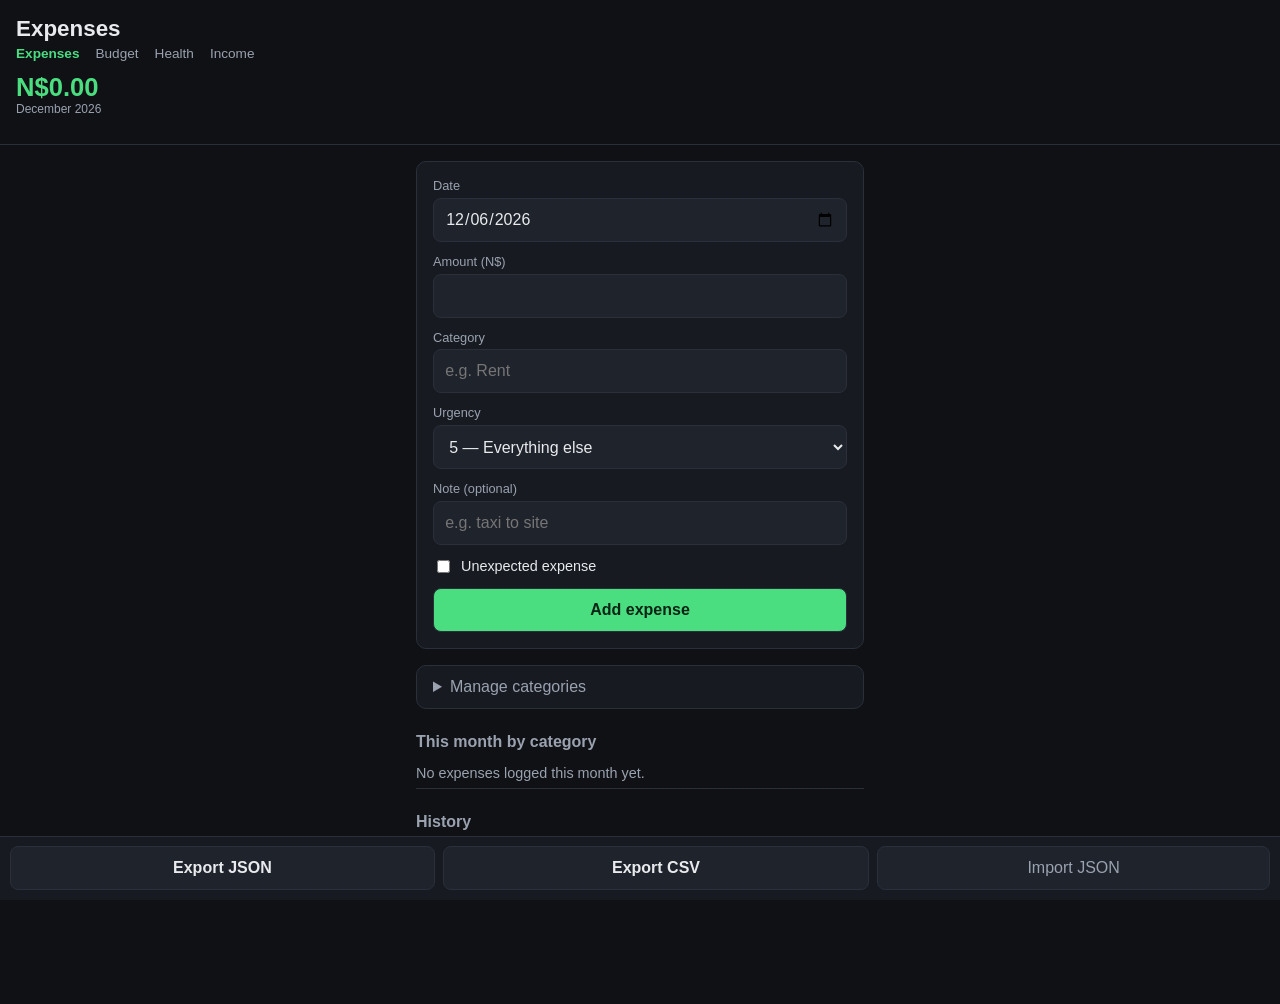
==== index.html @ 2bbeb529 "Split category into free-text name + separate urgency selector Category was a locked dropdown with t" ====
<!doctype html>
<html lang="en">
<head>
<meta charset="utf-8">
<meta name="viewport" content="width=device-width, initial-scale=1, viewport-fit=cover">
<meta name="theme-color" content="#0f1115">
<title>Expenses</title>
<link rel="manifest" href="manifest.json">
<link rel="icon" href="icon.svg" type="image/svg+xml">
<link rel="apple-touch-icon" href="icon-192.png">
<link rel="stylesheet" href="style.css">
</head>
<body>
<header>
  <h1>Expenses</h1>
  <nav class="pageNav">
    <span class="navActive">Expenses</span>
    <a class="navLink" href="budget.html">Budget</a>
    <a class="navLink" href="health.html">Health</a>
    <a class="navLink" href="income.html">Income</a>
  </nav>
  <div id="monthSummary" class="monthSummary"></div>
  <div id="unexpectedSummary" class="unexpectedSummary"></div>
</header>

<main>
  <form id="expenseForm">
    <input type="hidden" id="editId">
    <div class="field">
      <label for="date">Date</label>
      <input type="date" id="date" required>
    </div>
    <div class="field">
      <label for="amount">Amount (N$)</label>
      <input type="number" id="amount" step="0.01" min="0" inputmode="decimal" required>
    </div>
    <div class="field">
      <label for="category">Category</label>
      <input type="text" id="category" list="categoryOptions" required placeholder="e.g. Rent">
      <datalist id="categoryOptions"></datalist>
    </div>
    <div class="field">
      <label for="urgency">Urgency</label>
      <select id="urgency" required>
        <option value="1">1 — Household floor</option>
        <option value="2">2 — Health</option>
        <option value="3">3 — Track 1 setup</option>
        <option value="4">4 — Homelab / tooling (gated)</option>
        <option value="5">5 — Everything else</option>
      </select>
    </div>
    <div class="field">
      <label for="note">Note (optional)</label>
      <input type="text" id="note" placeholder="e.g. taxi to site">
    </div>
    <div class="field checkboxField">
      <label for="unexpected"><input type="checkbox" id="unexpected"> Unexpected expense</label>
    </div>
    <div class="formActions">
      <button type="submit" id="submitBtn">Add expense</button>
      <button type="button" id="cancelEditBtn" hidden>Cancel</button>
    </div>
  </form>

  <details class="categoryManager">
    <summary>Manage categories</summary>
    <ul id="categoryList" class="categoryList"></ul>
    <div class="field inline">
      <input type="text" id="newCategory" placeholder="New category name">
      <select id="newCategoryUrgency">
        <option value="1">1</option>
        <option value="2">2</option>
        <option value="3">3</option>
        <option value="4">4</option>
        <option value="5" selected>5</option>
      </select>
      <button type="button" id="addCategoryBtn">Add</button>
    </div>
  </details>

  <section id="summary">
    <h2>This month by category</h2>
    <ul id="categorySummary" class="categorySummary"></ul>
  </section>

  <section id="history">
    <h2>History</h2>
    <div id="expenseGroups"></div>
  </section>
</main>

<footer>
  <button type="button" id="exportJsonBtn">Export JSON</button>
  <button type="button" id="exportCsvBtn">Export CSV</button>
  <label class="importLabel">
    Import JSON
    <input type="file" id="importFile" accept="application/json" hidden>
  </label>
</footer>

<script src="app.js" defer></script>
</body>
</html>
---- style.css ----
:root {
  --bg: #0f1115;
  --surface: #171a21;
  --surface-2: #1f232c;
  --border: #2a2f3a;
  --text: #e8eaed;
  --text-dim: #9aa2af;
  --accent: #4ade80;
  --danger: #f87171;
  --radius: 10px;
}

* { box-sizing: border-box; }

body {
  margin: 0;
  background: var(--bg);
  color: var(--text);
  font-family: -apple-system, BlinkMacSystemFont, "Segoe UI", Roboto, sans-serif;
  padding-bottom: 5rem;
}

header {
  padding: 1rem 1rem 0.5rem;
  position: sticky;
  top: 0;
  background: var(--bg);
  z-index: 5;
  border-bottom: 1px solid var(--border);
}

h1 { margin: 0 0 0.25rem; font-size: 1.4rem; }
h2 { font-size: 1rem; color: var(--text-dim); margin: 1.5rem 0 0.5rem; }

.monthSummary {
  font-size: 1.6rem;
  font-weight: 700;
  color: var(--accent);
  padding-bottom: 0.75rem;
}
.monthSummary small {
  display: block;
  font-size: 0.75rem;
  font-weight: 400;
  color: var(--text-dim);
}

.unexpectedSummary {
  font-size: 0.8rem;
  color: var(--danger);
  padding-bottom: 0.5rem;
}

.urgencyTag {
  display: inline-block;
  font-size: 0.65rem;
  font-weight: 600;
  color: var(--text-dim);
  border: 1px solid var(--border);
  border-radius: 4px;
  padding: 0.05rem 0.35rem;
  vertical-align: middle;
}

.categoryList small { color: var(--text-dim); }

.badge {
  display: inline-block;
  font-size: 0.65rem;
  font-weight: 600;
  color: var(--danger);
  border: 1px solid var(--danger);
  border-radius: 4px;
  padding: 0.05rem 0.35rem;
  vertical-align: middle;
  margin-left: 0.3rem;
}

.pageNav {
  display: flex;
  gap: 1rem;
  padding-bottom: 0.75rem;
}
.navLink {
  color: var(--text-dim);
  text-decoration: none;
  font-size: 0.85rem;
}
.navActive {
  color: var(--accent);
  font-size: 0.85rem;
  font-weight: 600;
}

.quitSection, .netSection { margin-bottom: 1.5rem; }

.todayCard {
  background: var(--surface);
  border: 1px solid var(--border);
  border-radius: var(--radius);
  padding: 1rem;
  text-align: center;
  margin-bottom: 1rem;
}
.todayDate { color: var(--text-dim); font-size: 0.85rem; margin-bottom: 0.75rem; }
.todayActions { display: flex; gap: 0.5rem; }
.cleanBtn, .slipBtn {
  flex: 1;
  background: var(--surface-2);
  color: var(--text);
}
.cleanBtn.active { background: var(--accent); color: #0a2415; }
.slipBtn.active { background: var(--danger); color: #2a0a0a; }
.todayStatus { margin-top: 0.75rem; font-size: 0.85rem; color: var(--text-dim); }

.statRow { display: flex; gap: 0.5rem; margin-bottom: 1.5rem; }
.stat {
  flex: 1;
  background: var(--surface);
  border: 1px solid var(--border);
  border-radius: 8px;
  padding: 0.75rem 0.5rem;
  text-align: center;
}
.stat span { display: block; font-size: 1.3rem; font-weight: 700; }
.stat.accent span { color: var(--accent); }
.stat small { color: var(--text-dim); font-size: 0.7rem; }

.logClean { color: var(--accent); font-weight: 600; font-size: 0.9rem; }
.logSlip { color: var(--danger); font-weight: 600; font-size: 0.9rem; }

.netSection {
  background: var(--surface);
  border: 1px solid var(--border);
  border-radius: var(--radius);
  padding: 0.75rem 1rem;
}

.budgetGroup { margin-bottom: 1.25rem; }
.budgetGroup h2 { font-size: 0.85rem; color: var(--text-dim); margin: 0 0 0.5rem; }

.budgetRow {
  display: flex;
  justify-content: space-between;
  align-items: center;
  gap: 0.75rem;
  background: var(--surface);
  border: 1px solid var(--border);
  border-radius: 8px;
  padding: 0.5rem 0.75rem;
  margin-bottom: 0.4rem;
}
.budgetRow label { font-size: 0.85rem; color: var(--text); flex: 1; }
.budgetRow input { width: 110px; text-align: right; min-height: 38px; }

.budgetTotals {
  margin-top: 1.5rem;
  background: var(--surface);
  border: 1px solid var(--border);
  border-radius: var(--radius);
  padding: 0.75rem 1rem;
}
.totalRow {
  display: flex;
  justify-content: space-between;
  padding: 0.35rem 0;
  font-size: 0.9rem;
  color: var(--text-dim);
}
.totalRow.remaining {
  border-top: 1px solid var(--border);
  margin-top: 0.35rem;
  padding-top: 0.6rem;
  font-weight: 700;
  color: var(--accent);
  font-size: 1.1rem;
}
.totalRow.remaining span:last-child.over { color: var(--danger); }
#remaining.over { color: var(--danger); }

.hint { color: var(--text-dim); font-size: 0.8rem; margin-top: 1rem; text-align: center; }

main { padding: 1rem; max-width: 480px; margin: 0 auto; }

form {
  background: var(--surface);
  border: 1px solid var(--border);
  border-radius: var(--radius);
  padding: 1rem;
}

.field { margin-bottom: 0.75rem; display: flex; flex-direction: column; gap: 0.3rem; }
.field.inline { flex-direction: row; align-items: center; }
.field.inline input { flex: 1; }
.field.checkboxField label { display: flex; align-items: center; gap: 0.5rem; color: var(--text); font-size: 0.9rem; }
.field.checkboxField input { width: auto; min-height: auto; }

label { font-size: 0.8rem; color: var(--text-dim); }

input, select, button {
  font-size: 1rem;
  font-family: inherit;
}

input[type="text"], input[type="number"], input[type="date"], select {
  background: var(--surface-2);
  border: 1px solid var(--border);
  color: var(--text);
  border-radius: 8px;
  padding: 0.6rem 0.7rem;
  min-height: 44px;
  width: 100%;
}

.formActions { display: flex; gap: 0.5rem; margin-top: 0.5rem; }

button {
  min-height: 44px;
  padding: 0.6rem 1rem;
  border-radius: 8px;
  border: 1px solid var(--border);
  background: var(--accent);
  color: #0a2415;
  font-weight: 600;
  flex: 1;
  cursor: pointer;
}

button#cancelEditBtn, footer button {
  background: var(--surface-2);
  color: var(--text);
}

button.deleteBtn { background: var(--surface-2); color: var(--danger); flex: none; padding: 0.4rem 0.7rem; }
button.editBtn { background: var(--surface-2); color: var(--text); flex: none; padding: 0.4rem 0.7rem; }

details.categoryManager {
  margin-top: 1rem;
  background: var(--surface);
  border: 1px solid var(--border);
  border-radius: var(--radius);
  padding: 0.75rem 1rem;
}
details.categoryManager summary { cursor: pointer; color: var(--text-dim); }

ul.categoryList { list-style: none; padding: 0; margin: 0.75rem 0; }
ul.categoryList li {
  display: flex;
  justify-content: space-between;
  align-items: center;
  padding: 0.4rem 0;
  border-bottom: 1px solid var(--border);
  font-size: 0.9rem;
}
ul.categoryList button { flex: none; padding: 0.2rem 0.6rem; min-height: auto; background: var(--surface-2); color: var(--danger); }

ul.categorySummary { list-style: none; padding: 0; margin: 0; }
ul.categorySummary li {
  display: flex;
  justify-content: space-between;
  padding: 0.4rem 0;
  border-bottom: 1px solid var(--border);
  font-size: 0.9rem;
  color: var(--text-dim);
}
ul.categorySummary li span:last-child { color: var(--text); font-weight: 600; }

.monthGroup { margin-bottom: 1.25rem; }
.monthGroup h3 {
  font-size: 0.85rem;
  color: var(--text-dim);
  margin: 0 0 0.4rem;
  display: flex;
  justify-content: space-between;
}

.expenseRow {
  display: flex;
  justify-content: space-between;
  align-items: center;
  background: var(--surface);
  border: 1px solid var(--border);
  border-radius: 8px;
  padding: 0.6rem 0.75rem;
  margin-bottom: 0.4rem;
  gap: 0.5rem;
}
.expenseRow .meta { flex: 1; min-width: 0; }
.expenseRow .category { font-weight: 600; font-size: 0.9rem; }
.expenseRow .note { font-size: 0.8rem; color: var(--text-dim); overflow: hidden; text-overflow: ellipsis; white-space: nowrap; }
.expenseRow .date { font-size: 0.75rem; color: var(--text-dim); }
.expenseRow .amount { font-weight: 700; white-space: nowrap; }
.expenseRow .actions { display: flex; gap: 0.3rem; }

.emptyState { color: var(--text-dim); font-size: 0.9rem; padding: 1rem 0; text-align: center; }

footer {
  position: fixed;
  bottom: 0;
  left: 0;
  right: 0;
  display: flex;
  gap: 0.5rem;
  padding: 0.6rem;
  background: var(--surface);
  border-top: 1px solid var(--border);
}
.importLabel {
  flex: 1;
  min-height: 44px;
  display: flex;
  align-items: center;
  justify-content: center;
  background: var(--surface-2);
  border: 1px solid var(--border);
  border-radius: 8px;
  font-size: 1rem;
  cursor: pointer;
}
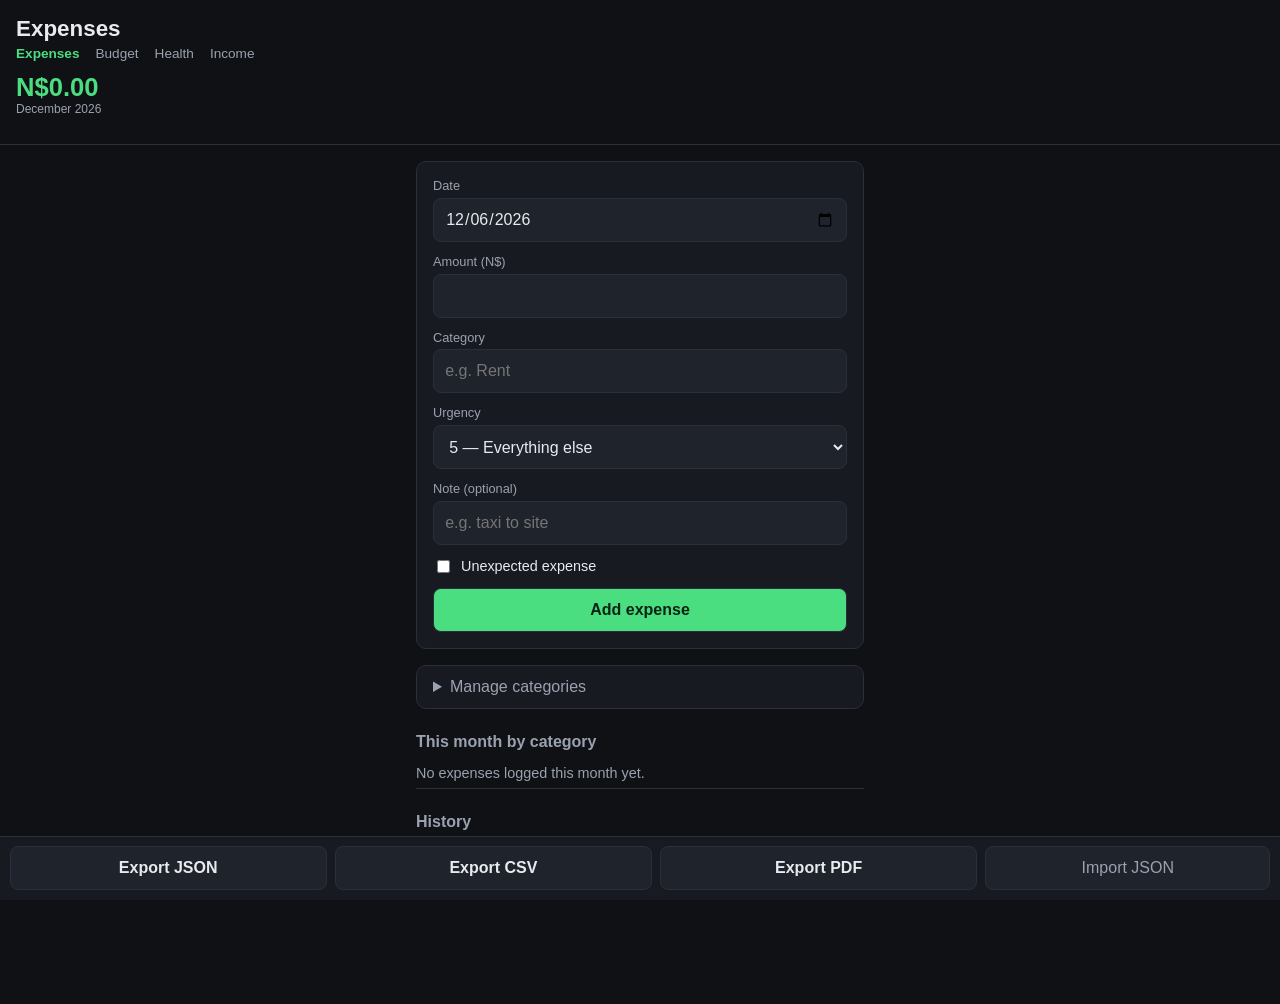
==== commit 51aac900: "Add Export PDF via the browser's Print dialog No PDF library added — that would mean either an npm d" ====
--- a/index.html
+++ b/index.html
@@ -92,6 +92,7 @@
 <footer>
   <button type="button" id="exportJsonBtn">Export JSON</button>
   <button type="button" id="exportCsvBtn">Export CSV</button>
+  <button type="button" id="exportPdfBtn">Export PDF</button>
   <label class="importLabel">
     Import JSON
     <input type="file" id="importFile" accept="application/json" hidden>
--- a/style.css
+++ b/style.css
@@ -317,3 +317,24 @@
   font-size: 1rem;
   cursor: pointer;
 }
+
+/* Export PDF uses the browser's own Print -> Save as PDF, no library needed.
+   This makes the printed/saved output a clean readable document instead of the dark UI. */
+@media print {
+  body { background: #fff; color: #000; padding-bottom: 0; }
+  header nav, form, .categoryManager, footer { display: none !important; }
+  header { position: static; border-bottom: 1px solid #000; }
+  main { max-width: none; }
+  h1, h2, h3 { color: #000; }
+  .monthSummary, .monthSummary small, .unexpectedSummary { color: #000; }
+  .expenseRow, .monthGroup, .stat, .budgetRow, .todayCard, .netSection, .budgetTotals,
+  .categorySummary li, .totalRow {
+    background: #fff !important;
+    border-color: #ccc !important;
+    color: #000 !important;
+    box-shadow: none !important;
+  }
+  .badge, .urgencyTag { border-color: #000; color: #000; }
+  .logClean, .logSlip, .stat.accent span { color: #000 !important; }
+  a { color: #000; text-decoration: none; }
+}
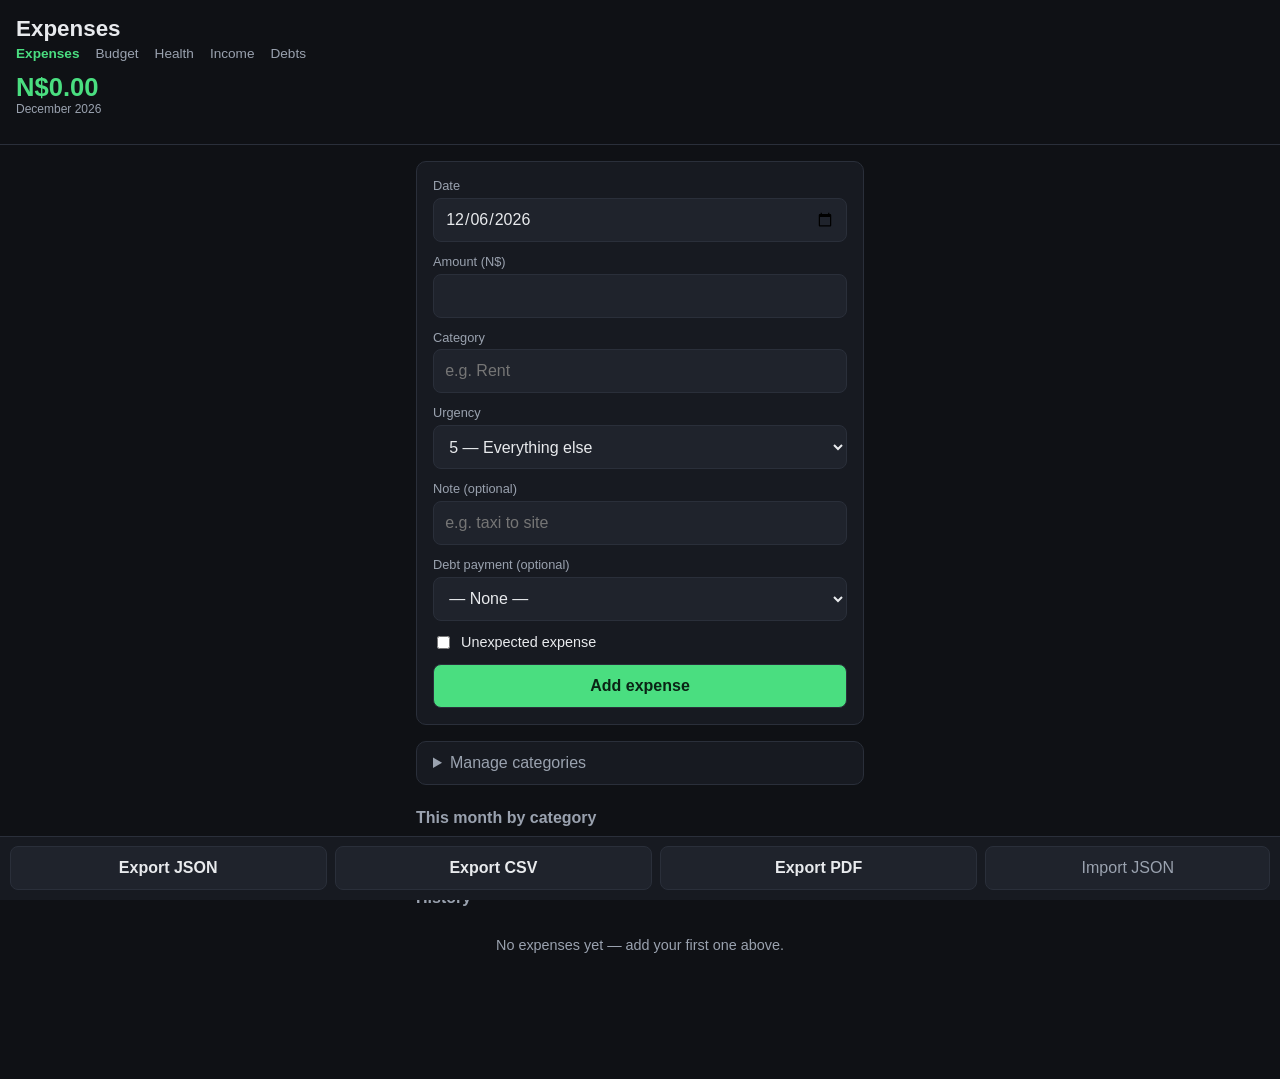
==== commit 4f9118ab: "Add Debts tab: balance + typical payment, no interest math New debts.html/debts.js: define debts (na" ====
--- a/index.html
+++ b/index.html
@@ -18,6 +18,7 @@
     <a class="navLink" href="budget.html">Budget</a>
     <a class="navLink" href="health.html">Health</a>
     <a class="navLink" href="income.html">Income</a>
+    <a class="navLink" href="debts.html">Debts</a>
   </nav>
   <div id="monthSummary" class="monthSummary"></div>
   <div id="unexpectedSummary" class="unexpectedSummary"></div>
@@ -52,6 +53,12 @@
     <div class="field">
       <label for="note">Note (optional)</label>
       <input type="text" id="note" placeholder="e.g. taxi to site">
+    </div>
+    <div class="field">
+      <label for="debtLink">Debt payment (optional)</label>
+      <select id="debtLink">
+        <option value="">— None —</option>
+      </select>
     </div>
     <div class="field checkboxField">
       <label for="unexpected"><input type="checkbox" id="unexpected"> Unexpected expense</label>
@@ -99,6 +106,7 @@
   </label>
 </footer>
 
+<script src="nav-swipe.js" defer></script>
 <script src="app.js" defer></script>
 </body>
 </html>
--- a/style.css
+++ b/style.css
@@ -192,6 +192,7 @@
 .field { margin-bottom: 0.75rem; display: flex; flex-direction: column; gap: 0.3rem; }
 .field.inline { flex-direction: row; align-items: center; }
 .field.inline input { flex: 1; }
+.field.inline select { flex: 0 0 auto; width: auto; }
 .field.checkboxField label { display: flex; align-items: center; gap: 0.5rem; color: var(--text); font-size: 0.9rem; }
 .field.checkboxField input { width: auto; min-height: auto; }
 
@@ -248,9 +249,23 @@
   display: flex;
   justify-content: space-between;
   align-items: center;
+  gap: 0.5rem;
   padding: 0.4rem 0;
   border-bottom: 1px solid var(--border);
   font-size: 0.9rem;
+  background: var(--bg);
+  touch-action: pan-y;
+}
+ul.categoryList li.dragging {
+  opacity: 0.5;
+  background: var(--surface-2);
+}
+ul.categoryList li > span:nth-child(2) { flex: 1; }
+.dragHandle {
+  color: var(--text-dim);
+  font-size: 0.9rem;
+  cursor: grab;
+  flex: none;
 }
 ul.categoryList button { flex: none; padding: 0.2rem 0.6rem; min-height: auto; background: var(--surface-2); color: var(--danger); }
 
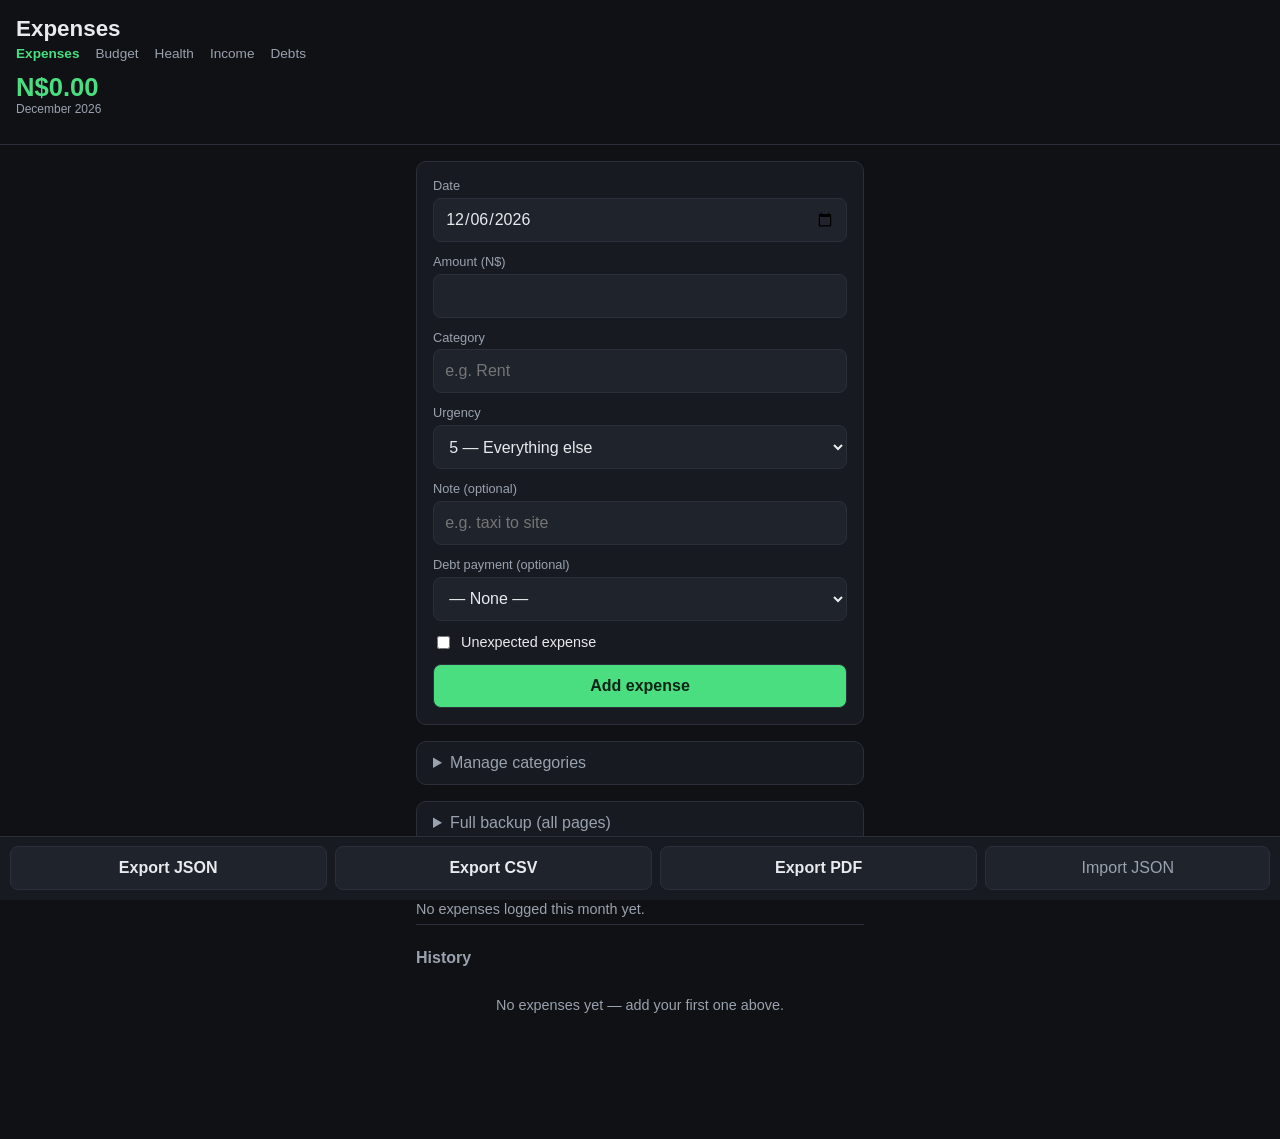
==== commit 1bc6cdb6: "Add full backup/restore covering all pages before recommending a cache clear Only Expenses and Incom" ====
--- a/index.html
+++ b/index.html
@@ -85,6 +85,21 @@
     </div>
   </details>
 
+  <details class="categoryManager">
+    <summary>Full backup (all pages)</summary>
+    <p class="hint">
+      Covers everything — Expenses, Income, Debts, Budget targets, and the Health log — in one
+      file. Use this before clearing your browser's site data for this app.
+    </p>
+    <div class="formActions">
+      <button type="button" id="exportAllBtn">Backup everything</button>
+    </div>
+    <label class="importLabel">
+      Restore everything
+      <input type="file" id="importAllFile" accept="application/json" hidden>
+    </label>
+  </details>
+
   <section id="summary">
     <h2>This month by category</h2>
     <ul id="categorySummary" class="categorySummary"></ul>
--- a/style.css
+++ b/style.css
@@ -320,6 +320,9 @@
   background: var(--surface);
   border-top: 1px solid var(--border);
 }
+.categoryManager .importLabel { margin-top: 0.5rem; }
+.categoryManager .formActions { margin-bottom: 0; }
+
 .importLabel {
   flex: 1;
   min-height: 44px;
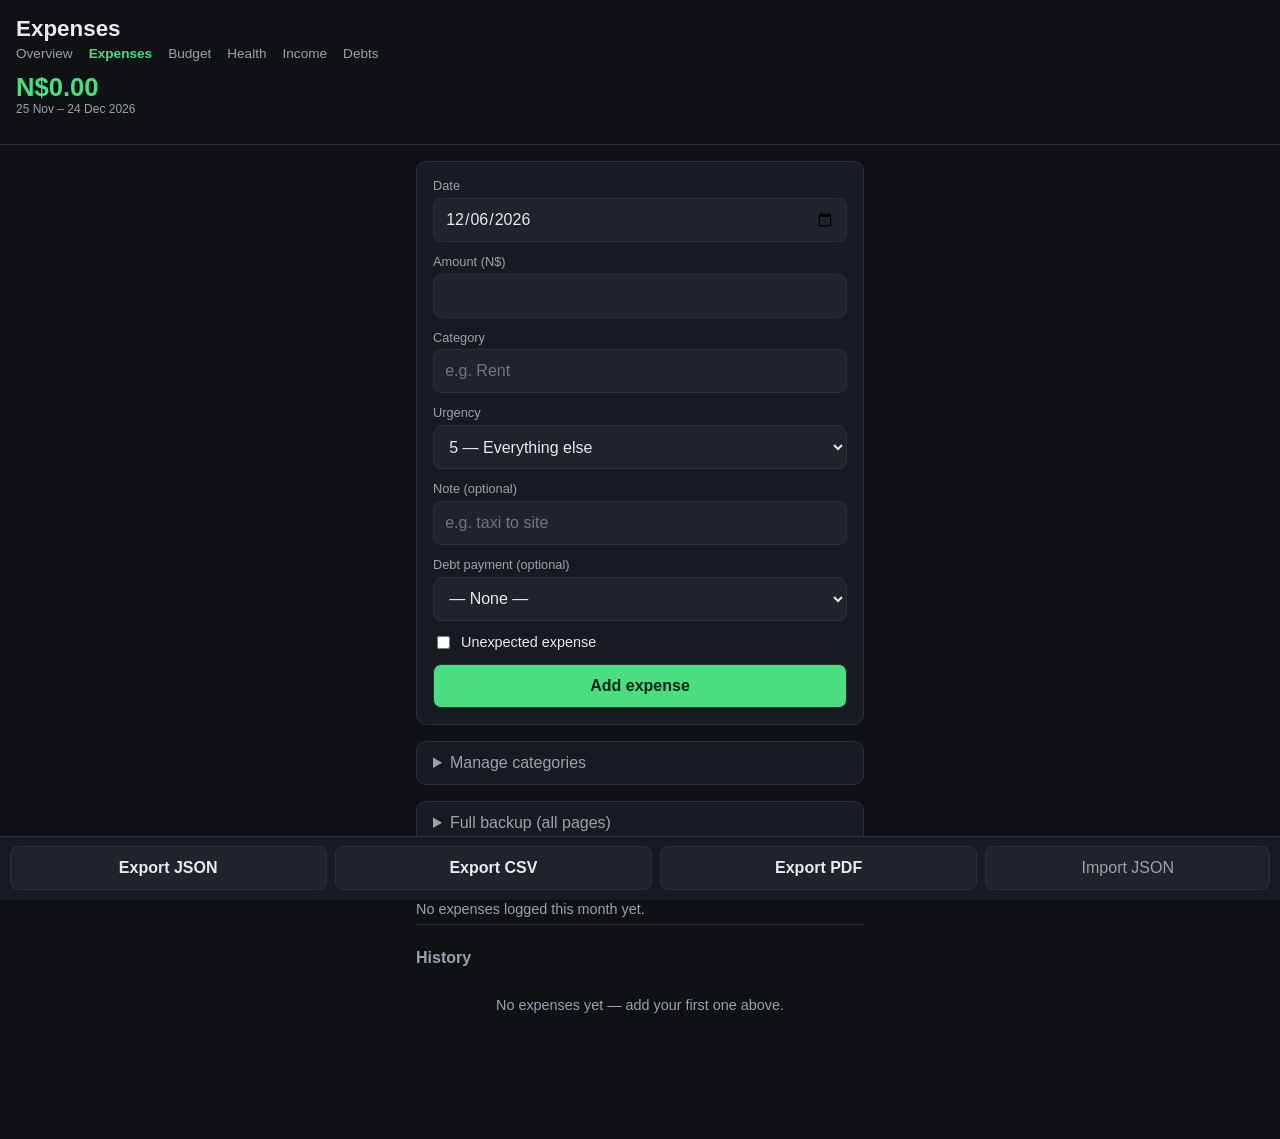
==== commit 4371ee7a: "Add Overview landing page + switch "this month" to the real pay cycle Payday/reset day is the 25th, " ====
--- a/index.html
+++ b/index.html
@@ -14,6 +14,7 @@
 <header>
   <h1>Expenses</h1>
   <nav class="pageNav">
+    <a class="navLink" href="overview.html">Overview</a>
     <span class="navActive">Expenses</span>
     <a class="navLink" href="budget.html">Budget</a>
     <a class="navLink" href="health.html">Health</a>
--- a/style.css
+++ b/style.css
@@ -339,11 +339,13 @@
 /* Export PDF uses the browser's own Print -> Save as PDF, no library needed.
    This makes the printed/saved output a clean readable document instead of the dark UI. */
 @media print {
-  body { background: #fff; color: #000; padding-bottom: 0; }
-  header nav, form, .categoryManager, footer { display: none !important; }
-  header { position: static; border-bottom: 1px solid #000; }
-  main { max-width: none; }
-  h1, h2, h3 { color: #000; }
+  @page { margin: 1cm; }
+  body { background: #fff; color: #000; padding-bottom: 0; font-size: 11px; }
+  header nav, form, .categoryManager, footer, .hint, .noPrint { display: none !important; }
+  header { position: static; border-bottom: 1px solid #000; padding: 0 0 0.3rem; }
+  main { max-width: none; width: 100%; margin: 0; padding: 0; }
+  h1 { font-size: 1.1rem; margin: 0 0 0.2rem; }
+  h2, h3 { color: #000; margin: 0.4rem 0 0.2rem; font-size: 0.85rem; }
   .monthSummary, .monthSummary small, .unexpectedSummary { color: #000; }
   .expenseRow, .monthGroup, .stat, .budgetRow, .todayCard, .netSection, .budgetTotals,
   .categorySummary li, .totalRow {
@@ -352,6 +354,22 @@
     color: #000 !important;
     box-shadow: none !important;
   }
+  .expenseRow, .budgetRow {
+    padding: 0.15rem 0.4rem;
+    margin-bottom: 0.08rem;
+    font-size: 0.8rem;
+  }
+  .budgetGroup { margin-bottom: 0.4rem; }
+  .monthGroup { margin-bottom: 0.6rem; }
+  /* Printed inputs read as plain report text, not editable-looking form boxes. */
+  input, select {
+    border: none !important;
+    background: transparent !important;
+    padding: 0 !important;
+    min-height: auto !important;
+    color: #000 !important;
+  }
+  .budgetRow input { width: auto; }
   .badge, .urgencyTag { border-color: #000; color: #000; }
   .logClean, .logSlip, .stat.accent span { color: #000 !important; }
   a { color: #000; text-decoration: none; }
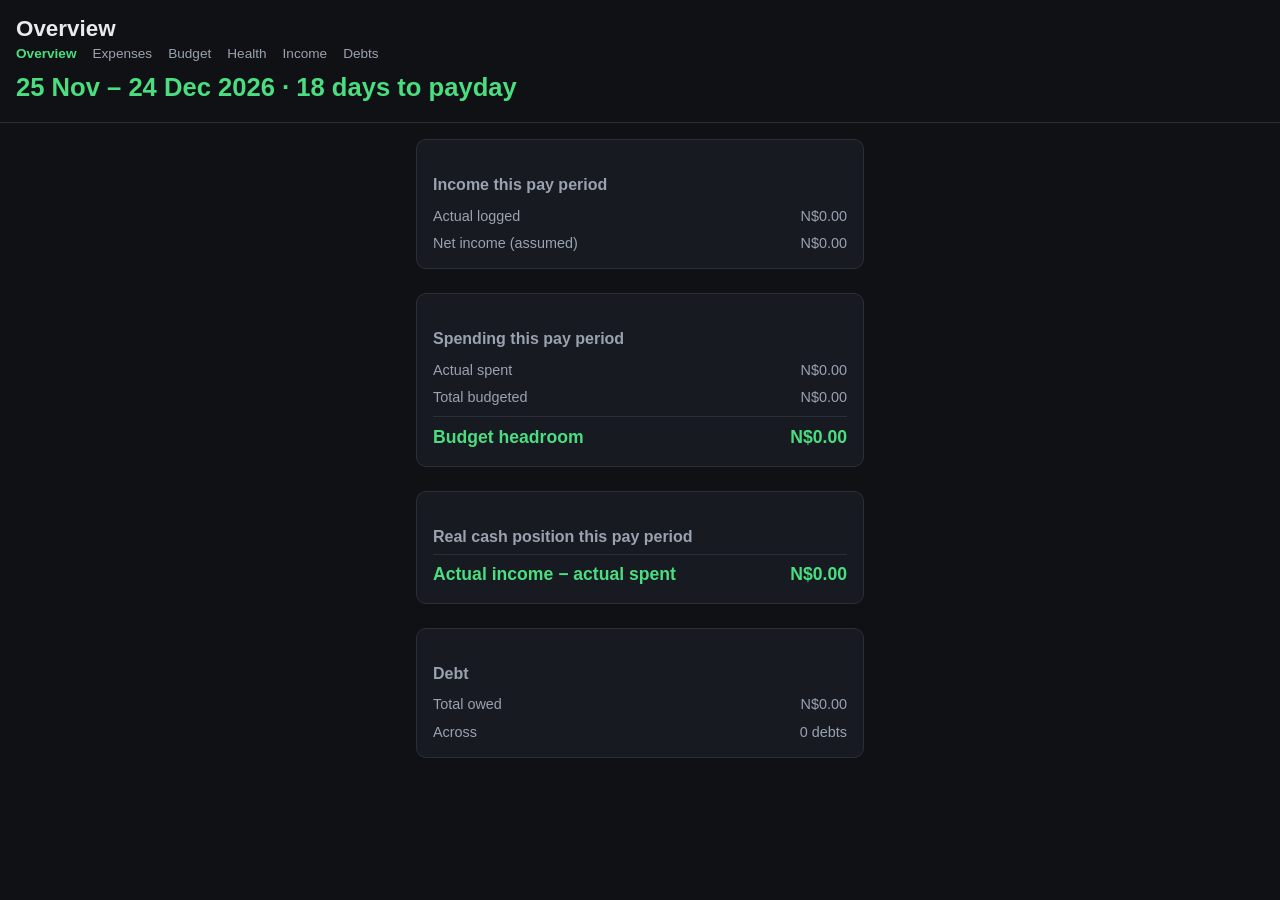
==== commit fcadfddb: "Make Overview the actual index.html, not just the PWA start_url manifest.json's start_url only affec" ====
--- a/index.html
+++ b/index.html
@@ -4,7 +4,7 @@
 <meta charset="utf-8">
 <meta name="viewport" content="width=device-width, initial-scale=1, viewport-fit=cover">
 <meta name="theme-color" content="#0f1115">
-<title>Expenses</title>
+<title>Overview</title>
 <link rel="manifest" href="manifest.json">
 <link rel="icon" href="icon.svg" type="image/svg+xml">
 <link rel="apple-touch-icon" href="icon-192.png">
@@ -12,117 +12,46 @@
 </head>
 <body>
 <header>
-  <h1>Expenses</h1>
+  <h1>Overview</h1>
   <nav class="pageNav">
-    <a class="navLink" href="overview.html">Overview</a>
-    <span class="navActive">Expenses</span>
+    <span class="navActive">Overview</span>
+    <a class="navLink" href="expenses.html">Expenses</a>
     <a class="navLink" href="budget.html">Budget</a>
     <a class="navLink" href="health.html">Health</a>
     <a class="navLink" href="income.html">Income</a>
     <a class="navLink" href="debts.html">Debts</a>
   </nav>
-  <div id="monthSummary" class="monthSummary"></div>
-  <div id="unexpectedSummary" class="unexpectedSummary"></div>
+  <div id="periodBanner" class="monthSummary"></div>
 </header>
 
 <main>
-  <form id="expenseForm">
-    <input type="hidden" id="editId">
-    <div class="field">
-      <label for="date">Date</label>
-      <input type="date" id="date" required>
-    </div>
-    <div class="field">
-      <label for="amount">Amount (N$)</label>
-      <input type="number" id="amount" step="0.01" min="0" inputmode="decimal" required>
-    </div>
-    <div class="field">
-      <label for="category">Category</label>
-      <input type="text" id="category" list="categoryOptions" required placeholder="e.g. Rent">
-      <datalist id="categoryOptions"></datalist>
-    </div>
-    <div class="field">
-      <label for="urgency">Urgency</label>
-      <select id="urgency" required>
-        <option value="1">1 — Household floor</option>
-        <option value="2">2 — Health</option>
-        <option value="3">3 — Track 1 setup</option>
-        <option value="4">4 — Homelab / tooling (gated)</option>
-        <option value="5">5 — Everything else</option>
-      </select>
-    </div>
-    <div class="field">
-      <label for="note">Note (optional)</label>
-      <input type="text" id="note" placeholder="e.g. taxi to site">
-    </div>
-    <div class="field">
-      <label for="debtLink">Debt payment (optional)</label>
-      <select id="debtLink">
-        <option value="">— None —</option>
-      </select>
-    </div>
-    <div class="field checkboxField">
-      <label for="unexpected"><input type="checkbox" id="unexpected"> Unexpected expense</label>
-    </div>
-    <div class="formActions">
-      <button type="submit" id="submitBtn">Add expense</button>
-      <button type="button" id="cancelEditBtn" hidden>Cancel</button>
-    </div>
-  </form>
-
-  <details class="categoryManager">
-    <summary>Manage categories</summary>
-    <ul id="categoryList" class="categoryList"></ul>
-    <div class="field inline">
-      <input type="text" id="newCategory" placeholder="New category name">
-      <select id="newCategoryUrgency">
-        <option value="1">1</option>
-        <option value="2">2</option>
-        <option value="3">3</option>
-        <option value="4">4</option>
-        <option value="5" selected>5</option>
-      </select>
-      <button type="button" id="addCategoryBtn">Add</button>
-    </div>
-  </details>
-
-  <details class="categoryManager">
-    <summary>Full backup (all pages)</summary>
-    <p class="hint">
-      Covers everything — Expenses, Income, Debts, Budget targets, and the Health log — in one
-      file. Use this before clearing your browser's site data for this app.
-    </p>
-    <div class="formActions">
-      <button type="button" id="exportAllBtn">Backup everything</button>
-    </div>
-    <label class="importLabel">
-      Restore everything
-      <input type="file" id="importAllFile" accept="application/json" hidden>
-    </label>
-  </details>
-
-  <section id="summary">
-    <h2>This month by category</h2>
-    <ul id="categorySummary" class="categorySummary"></ul>
+  <section class="netSection">
+    <h2>Income this pay period</h2>
+    <div class="totalRow"><span>Actual logged</span><span id="actualIncome">N$0.00</span></div>
+    <div class="totalRow"><span>Net income (assumed)</span><span id="assumedIncome">N$0.00</span></div>
   </section>
 
-  <section id="history">
-    <h2>History</h2>
-    <div id="expenseGroups"></div>
+  <section class="netSection">
+    <h2>Spending this pay period</h2>
+    <div class="totalRow"><span>Actual spent</span><span id="actualSpent">N$0.00</span></div>
+    <div class="totalRow"><span>Total budgeted</span><span id="totalBudgeted">N$0.00</span></div>
+    <div class="totalRow remaining"><span>Budget headroom</span><span id="budgetHeadroom">N$0.00</span></div>
+  </section>
+
+  <section class="netSection">
+    <h2>Real cash position this pay period</h2>
+    <div class="totalRow remaining"><span>Actual income − actual spent</span><span id="netCash">N$0.00</span></div>
+  </section>
+
+  <section class="netSection">
+    <h2>Debt</h2>
+    <div class="totalRow"><span>Total owed</span><span id="totalDebt">N$0.00</span></div>
+    <div class="totalRow"><span>Across</span><span id="debtCount">0 debts</span></div>
   </section>
 </main>
 
-<footer>
-  <button type="button" id="exportJsonBtn">Export JSON</button>
-  <button type="button" id="exportCsvBtn">Export CSV</button>
-  <button type="button" id="exportPdfBtn">Export PDF</button>
-  <label class="importLabel">
-    Import JSON
-    <input type="file" id="importFile" accept="application/json" hidden>
-  </label>
-</footer>
-
+<script src="supabase-sync.js" defer></script>
 <script src="nav-swipe.js" defer></script>
-<script src="app.js" defer></script>
+<script src="overview.js" defer></script>
 </body>
 </html>
